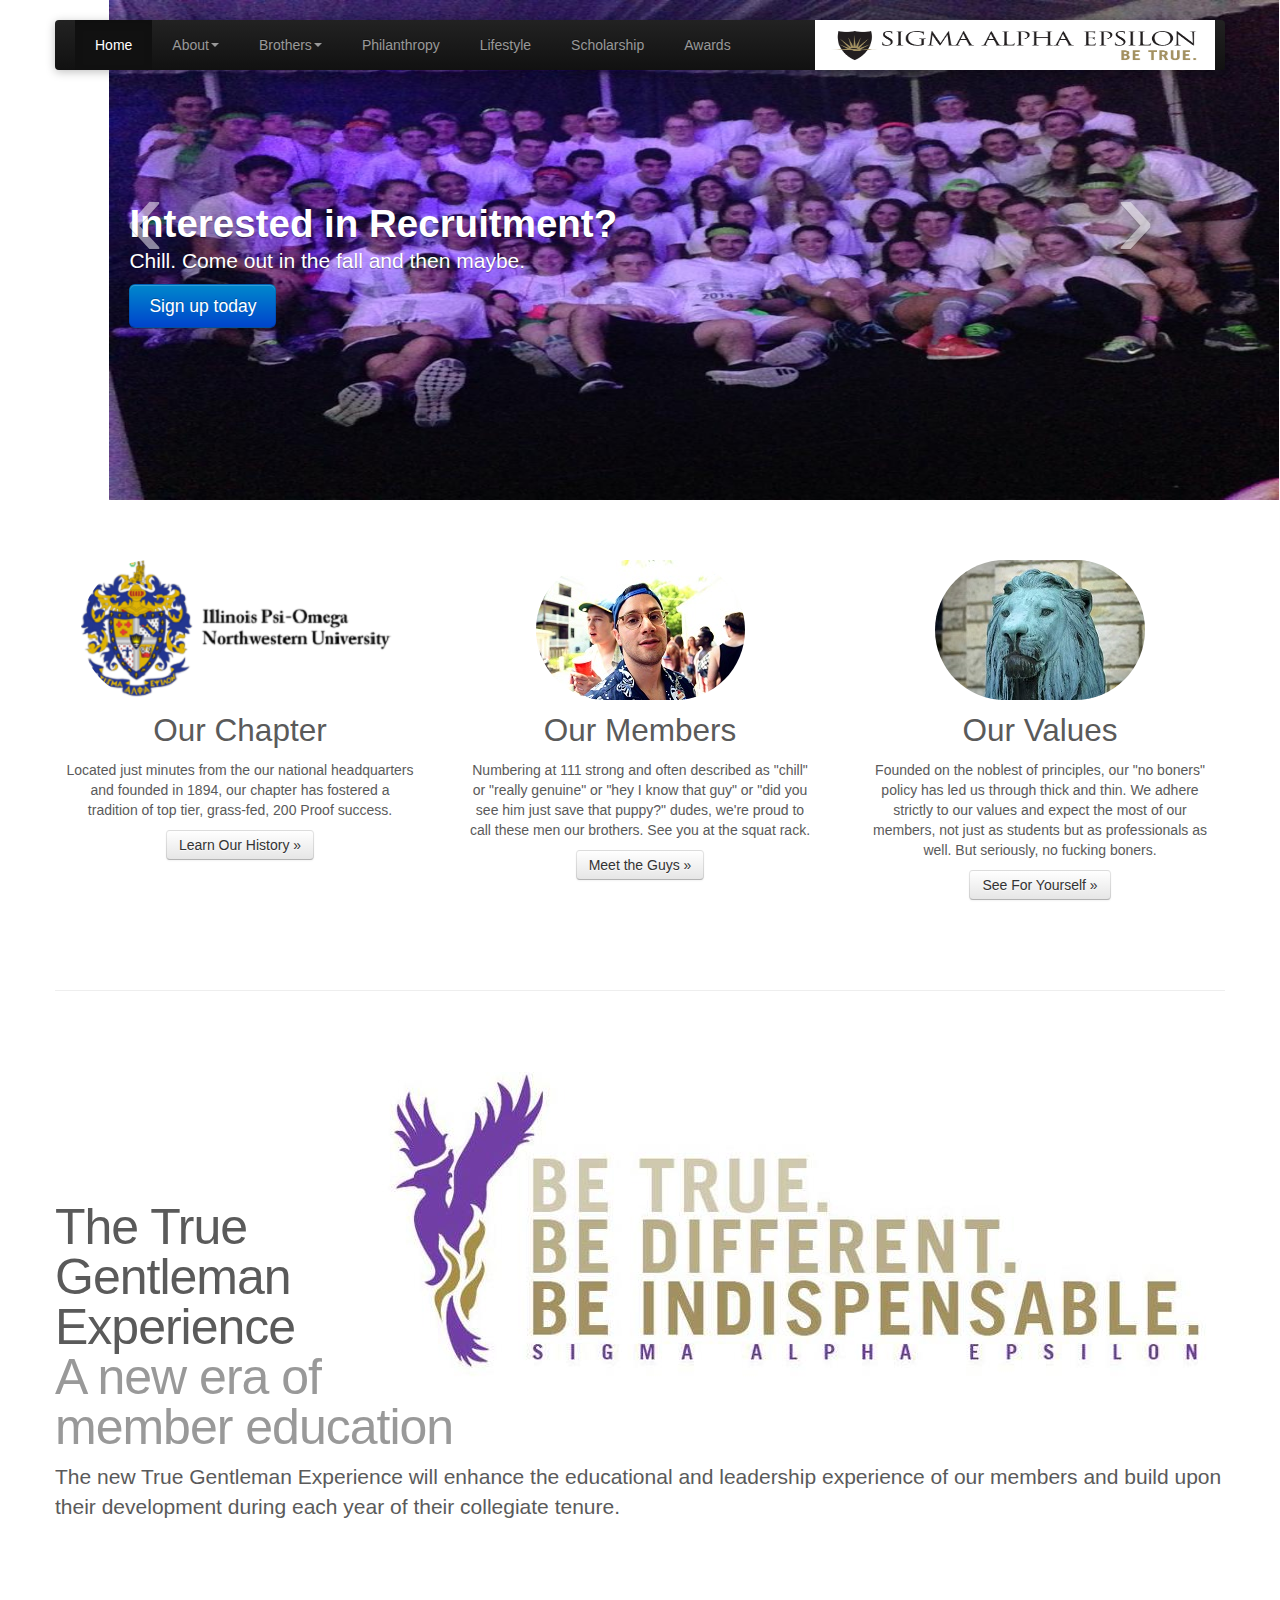
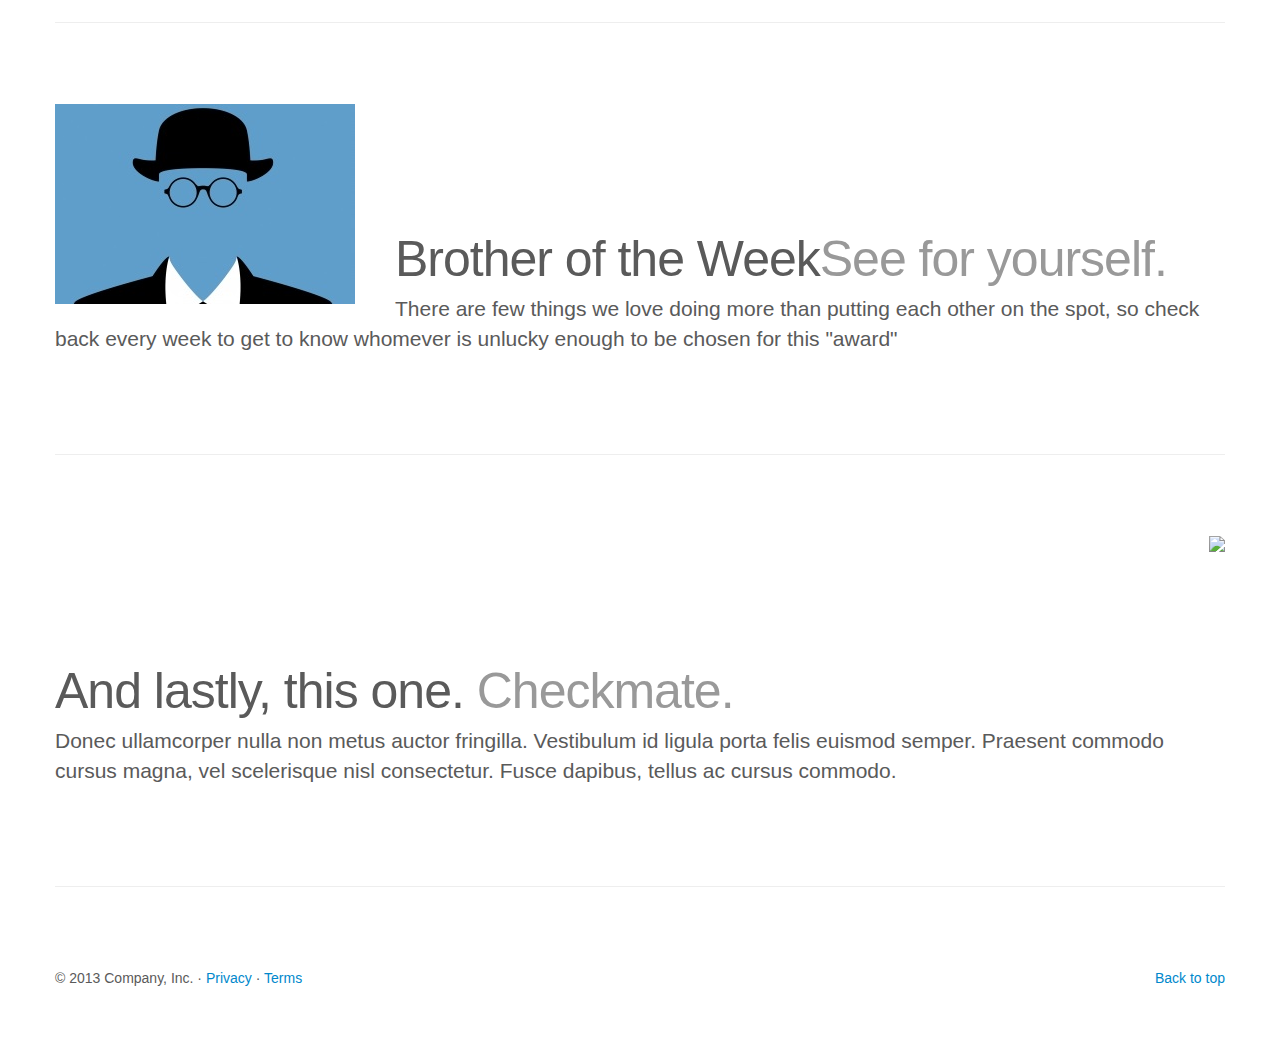
==== index.html @ 6758ef56 "First Commit. Home page almost finished." ====
<!DOCTYPE html>
<html lang="en">
<head>
  <meta charset="utf-8">
  <title>SAE &middot; ILPO</title>
  <meta name="viewport" content="width=device-width, initial-scale=1.0">
  <meta name="description" content="">
  <meta name="author" content="">

  <!-- Le styles -->
  <link href="bootstrap/css/bootstrap.css" rel="stylesheet">
  <link href="bootstrap/css/bootstrap-responsive.css" rel="stylesheet">
  <style>
  #gold {
    color: #ffd700;
  }
    /* GLOBAL STYLES
    -------------------------------------------------- */
    /* Padding below the footer and lighter body text */

    body {
      padding-bottom: 40px;
      color: #5a5a5a;
    }



    /* CUSTOMIZE THE NAVBAR
    -------------------------------------------------- */

    /* Special class on .container surrounding .navbar, used for positioning it into place. */
    .navbar-wrapper {
      position: absolute;
      top: 0;
      left: 0;
      right: 0;
      z-index: 10;
      margin-top: 20px;
      margin-bottom: -90px; /* Negative margin to pull up carousel. 90px is roughly margins and height of navbar. */
    }
    .navbar-wrapper .navbar {

    }

    /* Remove border and change up box shadow for more contrast */
    .navbar .navbar-inner {
      border: 0;
      -webkit-box-shadow: 0 2px 10px rgba(0,0,0,.25);
      -moz-box-shadow: 0 2px 10px rgba(0,0,0,.25);
      box-shadow: 0 2px 10px rgba(0,0,0,.25);
    }

    /* Downsize the brand/project name a bit */
    .navbar .brand {
      padding: 14px 20px 16px; /* Increase vertical padding to match navbar links */
      font-size: 16px;
      font-weight: bold;
      text-shadow: 0 -1px 0 rgba(0,0,0,.5);
    }

    /* Navbar links: increase padding for taller navbar */
    .navbar .nav > li > a {
      padding: 15px 20px;
    }

    /* Offset the responsive button for proper vertical alignment */
    .navbar .btn-navbar {
      margin-top: 10px;
    }

    #littleFlag {
      width: 400px;
      height: 50px;
      margin-bottom: 0px;
      padding-top: 0px;
      margin-right: -10px;
      float: right;
    }



    /* CUSTOMIZE THE CAROUSEL
    -------------------------------------------------- */

    /* Carousel base class */
    .carousel {
      margin-bottom: 60px;
    }

    .carousel .container {
      position: relative;
      z-index: 9;
    }

    .carousel-control {
      height: 80px;
      margin-top: 0;
      font-size: 120px;
      text-shadow: 0 1px 1px rgba(0,0,0,.4);
      background-color: transparent;
      border: 0;
      z-index: 10;
    }

    .carousel .item {
      height: 500px;
    }
    .carousel img {
      position: absolute;
      top: 0;
      left: 0;
      min-width: 100%;
      height: 500px;
    }

    .carousel-caption {
      background-color: transparent;
      position: static;
      max-width: 550px;
      padding: 0 20px;
      margin-top: 200px;
    }
    .carousel-caption h1,
    .carousel-caption .lead {
      margin: 0;
      line-height: 1.25;
      color: #fff;
      text-shadow: 0 1px 1px rgba(0,0,0,.4);
    }
    .carousel-caption .btn {
      margin-top: 10px;
    }



    /* MARKETING CONTENT
    -------------------------------------------------- */

    /* Center align the text within the three columns below the carousel */
    .marketing .span4 {
      text-align: center;
    }
    .marketing h2 {
      font-weight: normal;
    }
    .marketing .span4 p {
      margin-left: 10px;
      margin-right: 10px;
    }


    /* Featurettes
    ------------------------- */

    .featurette-divider {
      margin: 80px 0; /* Space out the Bootstrap <hr> more */
    }
    .featurette {
      padding-top: 120px; /* Vertically center images part 1: add padding above and below text. */
      overflow: hidden; /* Vertically center images part 2: clear their floats. */
    }
    .featurette-image {
      margin-top: -120px; /* Vertically center images part 3: negative margin up the image the same amount of the padding to center it. */
    }

    /* Give some space on the sides of the floated elements so text doesn't run right into it. */
    .featurette-image.pull-left {
      margin-right: 40px;
    }
    .featurette-image.pull-right {
      margin-left: 40px;
    }

    /* Thin out the marketing headings */
    .featurette-heading {
      font-size: 50px;
      font-weight: 300;
      line-height: 1;
      letter-spacing: -1px;
    }



    /* RESPONSIVE CSS
    -------------------------------------------------- */

    @media (max-width: 979px) {

      .container.navbar-wrapper {
        margin-bottom: 0;
        width: 10px;
      }
      .navbar-inner {
        border-radius: 0;
        margin: -20px 0;
      }

      .carousel .item {
        height: 500px;
      }
      .carousel img {
        width: auto;
        height: 500px;
      }

      .featurette {
        height: auto;
        padding: 0;
      }
      .featurette-image.pull-left,
      .featurette-image.pull-right {
        display: block;
        float: none;
        max-width: 40%;
        margin: 0 auto 20px;
      }
    }


    @media (max-width: 767px) {

      .navbar-inner {
        margin: -20px;
      }

      .carousel {
        margin-left: -20px;
        margin-right: -20px;
      }
      .carousel .container {

      }
      .carousel .item {
        height: 300px;
      }
      .carousel img {
        height: 300px;
      }
      .carousel-caption {
        width: 65%;
        padding: 0 70px;
        margin-top: 100px;
      }
      .carousel-caption h1 {
        font-size: 30px;
      }
      .carousel-caption .lead,
      .carousel-caption .btn {
        font-size: 18px;
      }

      .marketing .span4 + .span4 {
        margin-top: 40px;
      }

      .featurette-heading {
        font-size: 30px;
      }
      .featurette .lead {
        font-size: 18px;
        line-height: 1.5;
      }

    }
    </style>

    <!-- HTML5 shim, for IE6-8 support of HTML5 elements -->
    <!--[if lt IE 9]>
      <script src="../assets/js/html5shiv.js"></script>
      <![endif]-->

      <!-- Fav and touch icons -->
      <link rel="apple-touch-icon-precomposed" sizes="144x144" href="../assets/ico/apple-touch-icon-144-precomposed.png">
      <link rel="apple-touch-icon-precomposed" sizes="114x114" href="../assets/ico/apple-touch-icon-114-precomposed.png">
      <link rel="apple-touch-icon-precomposed" sizes="72x72" href="../assets/ico/apple-touch-icon-72-precomposed.png">
      <link rel="apple-touch-icon-precomposed" href="../assets/ico/apple-touch-icon-57-precomposed.png">
      <link rel="shortcut icon" href="../assets/ico/favicon.png">
    </head>

    <body>


      <div class="row-fluid">
        <div class="span10 offset1">
    <!-- NAVBAR
    ================================================== -->
    <div class="navbar-wrapper">
      <!-- Wrap the .navbar in .container to center it within the absolutely positioned parent. -->
      <div class="container">

        <div class="navbar navbar-inverse">
          <div class="navbar-inner">
            <!-- Responsive Navbar Part 1: Button for triggering responsive navbar (not covered in tutorial). Include responsive CSS to utilize. -->
            <button type="button" class="btn btn-navbar" data-toggle="collapse" data-target=".nav-collapse">
              <span class="icon-bar"></span>
              <span class="icon-bar"></span>
              <span class="icon-bar"></span>
            </button>
            <!-- Responsive Navbar Part 2: Place all navbar contents you want collapsed withing .navbar-collapse.collapse. -->
            <div class="nav-collapse collapse">
              <ul class="nav">
                <li class="active"><a href="#">Home</a></li>
                <li class="dropdown">
                  <a href="#" class="dropdown-toggle" data-toggle="dropdown">About<b class="caret"></b></a>
                  <ul class="dropdown-menu">
                    <li><a href="#">History</a></li>
                    <li><a href="#">Current</a></li>
                  </ul>
                </li>
                <li class="dropdown">
                  <a href="#" class="dropdown-toggle" data-toggle="dropdown">Brothers<b class="caret"></b></a>
                  <ul class="dropdown-menu">
                    <li><a href="meetTheGuys.html">Meet the Guys</a></li>
                    <li><a href="#">Brother of the Week</a></li>
                  </ul>
                </li>
                <li><a href="#contact">Philanthropy</a></li>
                <li><a href="#contact">Lifestyle</a></li>
                <li><a href="#contact">Scholarship</a></li>
                <li><a href="#contact">Awards</a></li>
              </ul>
              <img id="littleFlag" src="images/logo.png">
            </div><!--/.nav-collapse -->
          </div><!-- /.navbar-inner -->
        </div><!-- /.navbar -->

      </div> <!-- /.container -->
    </div><!-- /.navbar-wrapper -->



    <!-- Carousel
    ================================================== -->
    <div id="myCarousel" class="carousel slide">
      <div class="carousel-inner">
        <div class="item active">
          <img src="images/dance.jpg" alt="">
          <div class="container">
            <div class="carousel-caption">
              <h1>Interested in Recruitment?</h1>
              <p class="lead">Chill. Come out in the fall and then maybe.</p>
              <a class="btn btn-large btn-primary" href="#">Sign up today</a>
            </div>
          </div>
        </div>
        <div class="item">
          <img src="images/trampoline.jpg" alt="">
          <div class="container">
            <div class="carousel-caption">
              <h1>Interested in Recruitment?</h1>
              <p class="lead">Chill. Come back in the fall then maybe.</p>
              <a class="btn btn-large btn-primary" href="#">Learn more</a>
            </div>
          </div>
        </div>
        <div class="item">
          <img src="images/hockey.jpg" alt="">
          <div class="container">
            <div class="carousel-caption">
              <h1>One more for good measure.</h1>
              <p class="lead">Cras justo odio, dapibus ac facilisis in, egestas eget quam. Donec id elit non mi porta gravida at eget metus. Nullam id dolor id nibh ultricies vehicula ut id elit.</p>
              <a class="btn btn-large btn-primary" href="#">Browse gallery</a>
            </div>
          </div>
        </div>
      </div>
      <a class="left carousel-control" href="#myCarousel" data-slide="prev">&lsaquo;</a>
      <a class="right carousel-control" href="#myCarousel" data-slide="next">&rsaquo;</a>
    </div><!-- /.carousel -->
  </div>
</div>
</div>



    <!-- Marketing messaging and featurettes
    ================================================== -->
    <!-- Wrap the rest of the page in another container to center all the content. -->

    <div class="container marketing">

      <!-- Three columns of text below the carousel -->
      <div class="row">
        <div class="span4">
          <img class="img-circle" src="images/crest.png">
          <h2>Our Chapter</h2>
          <p>Located just minutes from the our national headquarters and founded in 1894, our chapter has fostered a tradition of top tier, grass-fed, 200 Proof success. </p>
          <p><a class="btn" href="#">Learn Our History &raquo;</a></p>
        </div><!-- /.span4 -->
        <div class="span4">
          <img class="img-circle" src="images/dre.jpg">
          <h2>Our Members</h2>
          <p>Numbering at 111 strong and often described as "chill" or "really genuine" or "hey I know that guy" or "did you see him just save that puppy?" dudes, we're proud to call these men our brothers. See you at the squat rack.</p>
          <p><a class="btn" href="#">Meet the Guys &raquo;</a></p>
        </div><!-- /.span4 -->
        <div class="span4">
          <img class="img-circle" src="images/lion.jpg">
          <h2>Our Values</h2>
          <p>Founded on the noblest of principles, our "no boners" policy has led us through thick and thin. We adhere strictly to our values and expect the most of our members, not just as students but as professionals as well. But seriously, no fucking boners.</p>
          <p><a class="btn" href="#">See For Yourself &raquo;</a></p>
        </div><!-- /.span4 -->
      </div><!-- /.row -->


      <!-- START THE FEATURETTES -->

      <hr class="featurette-divider">

      <div class="featurette">
        <img class="featurette-image pull-right" src="images/TGE.jpg">
        <h2 class="featurette-heading">The True Gentleman Experience <span class="muted">A new era of member education</span></h2>
        <p class="lead">The new True Gentleman Experience will enhance the educational and leadership experience of our members and build upon their development during each year of their collegiate tenure.</p>
      </div>

      <hr class="featurette-divider">

      <div class="featurette">
        <img class="featurette-image pull-left" src="images/mystery.jpg">
        <h2 class="featurette-heading">Brother of the Week<span class="muted">See for yourself.</span></h2>
        <p class="lead">There are few things we love doing more than putting each other on the spot, so check back every week to get to know whomever is unlucky enough to be chosen for this "award"</p>
      </div>

      <hr class="featurette-divider">

      <div class="featurette">
        <img class="featurette-image pull-right" src="../assets/img/examples/browser-icon-safari.png">
        <h2 class="featurette-heading">And lastly, this one. <span class="muted">Checkmate.</span></h2>
        <p class="lead">Donec ullamcorper nulla non metus auctor fringilla. Vestibulum id ligula porta felis euismod semper. Praesent commodo cursus magna, vel scelerisque nisl consectetur. Fusce dapibus, tellus ac cursus commodo.</p>
      </div>

      <hr class="featurette-divider">

      <!-- /END THE FEATURETTES -->


      <!-- FOOTER -->
      <footer>
        <p class="pull-right"><a href="#">Back to top</a></p>
        <p>&copy; 2013 Company, Inc. &middot; <a href="#">Privacy</a> &middot; <a href="#">Terms</a></p>
      </footer>

    </div><!-- /.container -->



    <!-- Le javascript
    ================================================== -->
    <!-- Placed at the end of the document so the pages load faster -->
    <script src="bootstrap/js/jquery-1.11.1.min.js"></script>
    <script src="bootstrap/js/bootstrap.js"></script>
    <script>
    !function ($) {
      $(function(){
          // carousel demo
          $('#myCarousel').carousel()
        })
    }(window.jQuery)
    </script>
    <script src="bootstrap/js/holder.js"></script>
  </body>
  </html>
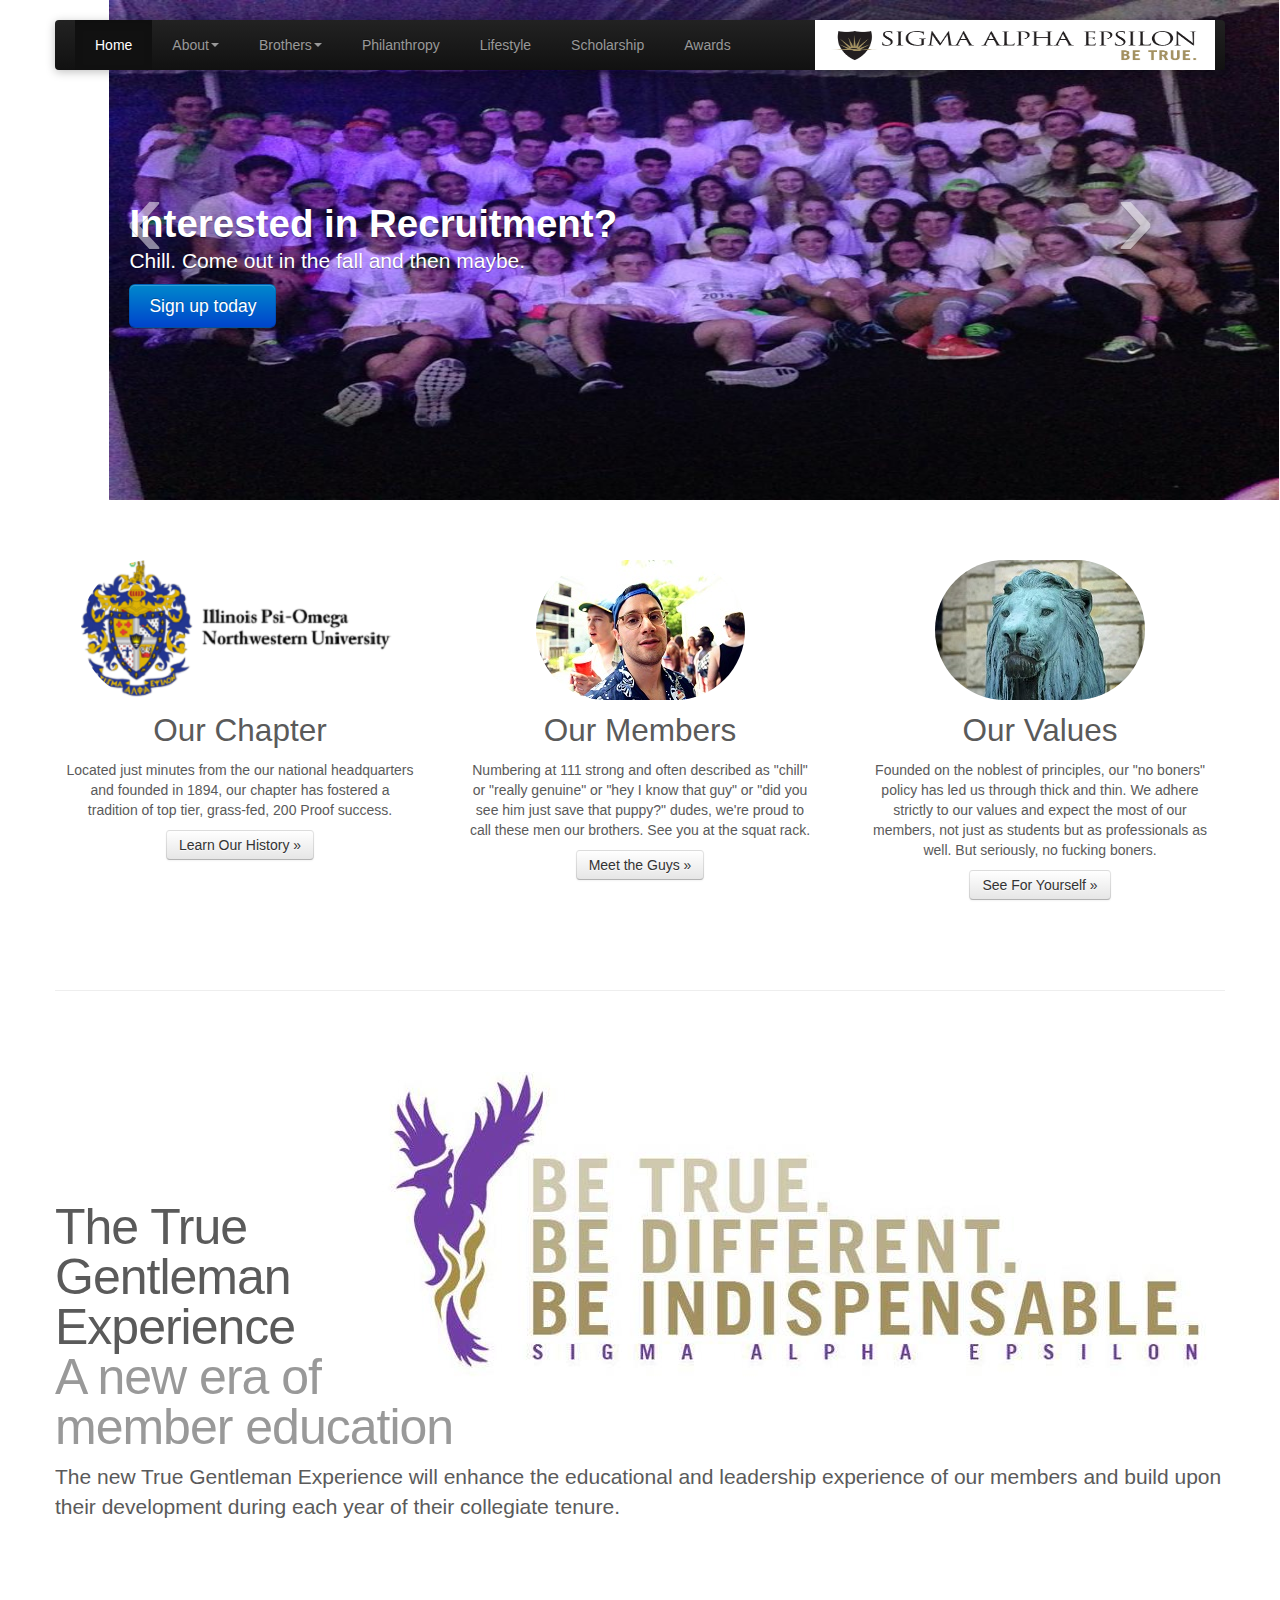
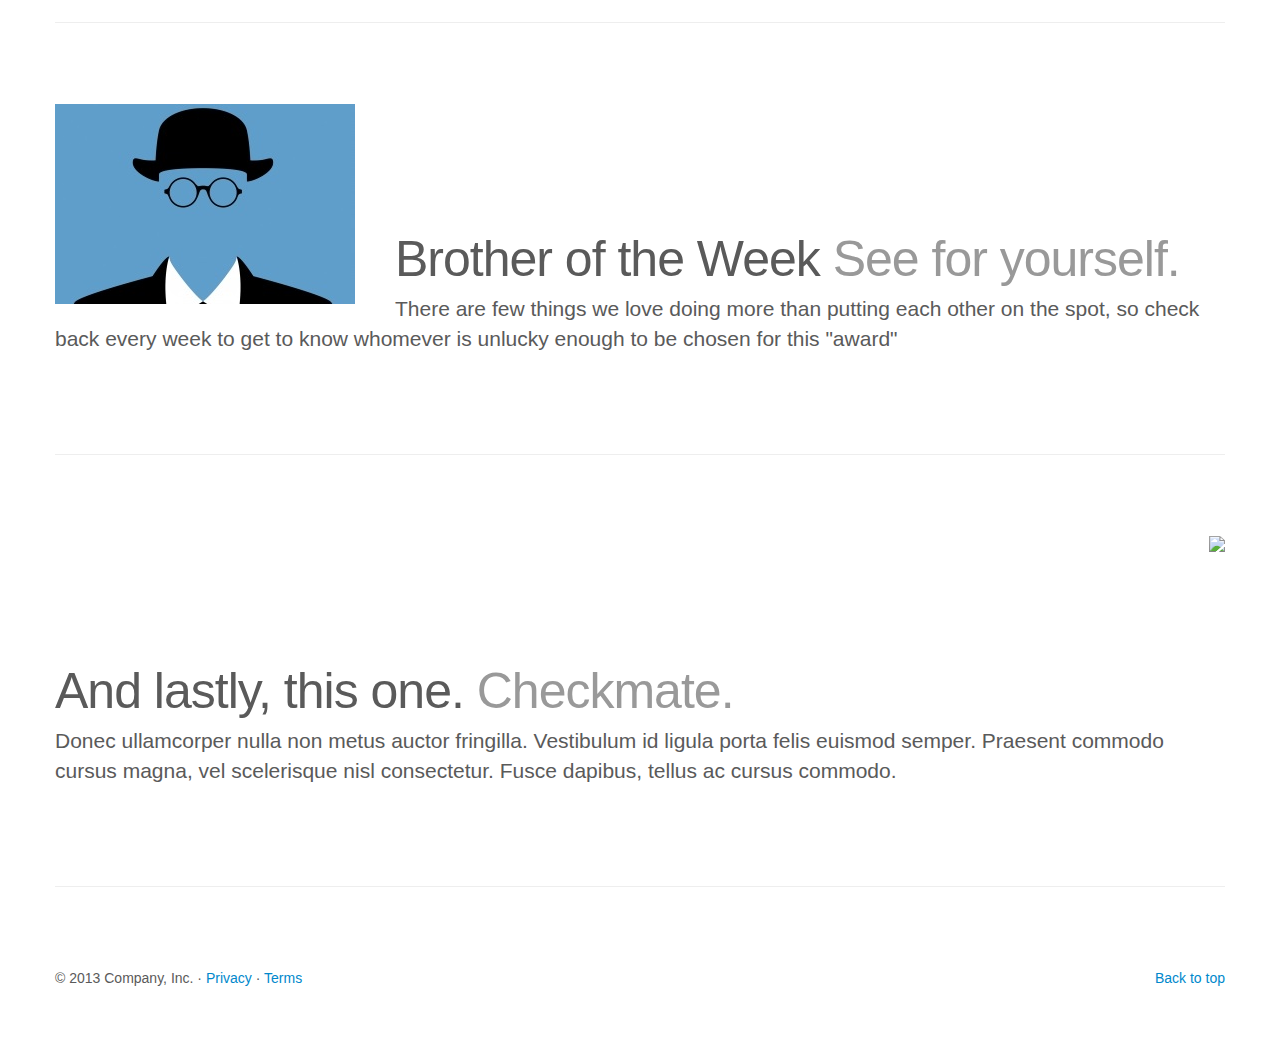
==== commit 87919740: "Finished all brothers page" ====
--- a/index.html
+++ b/index.html
@@ -391,7 +391,7 @@
           <img class="img-circle" src="images/dre.jpg">
           <h2>Our Members</h2>
           <p>Numbering at 111 strong and often described as "chill" or "really genuine" or "hey I know that guy" or "did you see him just save that puppy?" dudes, we're proud to call these men our brothers. See you at the squat rack.</p>
-          <p><a class="btn" href="#">Meet the Guys &raquo;</a></p>
+          <p><a class="btn" href="meetTheGuys.html">Meet the Guys &raquo;</a></p>
         </div><!-- /.span4 -->
         <div class="span4">
           <img class="img-circle" src="images/lion.jpg">
@@ -416,7 +416,7 @@
 
       <div class="featurette">
         <img class="featurette-image pull-left" src="images/mystery.jpg">
-        <h2 class="featurette-heading">Brother of the Week<span class="muted">See for yourself.</span></h2>
+        <h2 class="featurette-heading">Brother of the Week<span class="muted"> See for yourself.</span></h2>
         <p class="lead">There are few things we love doing more than putting each other on the spot, so check back every week to get to know whomever is unlucky enough to be chosen for this "award"</p>
       </div>
 
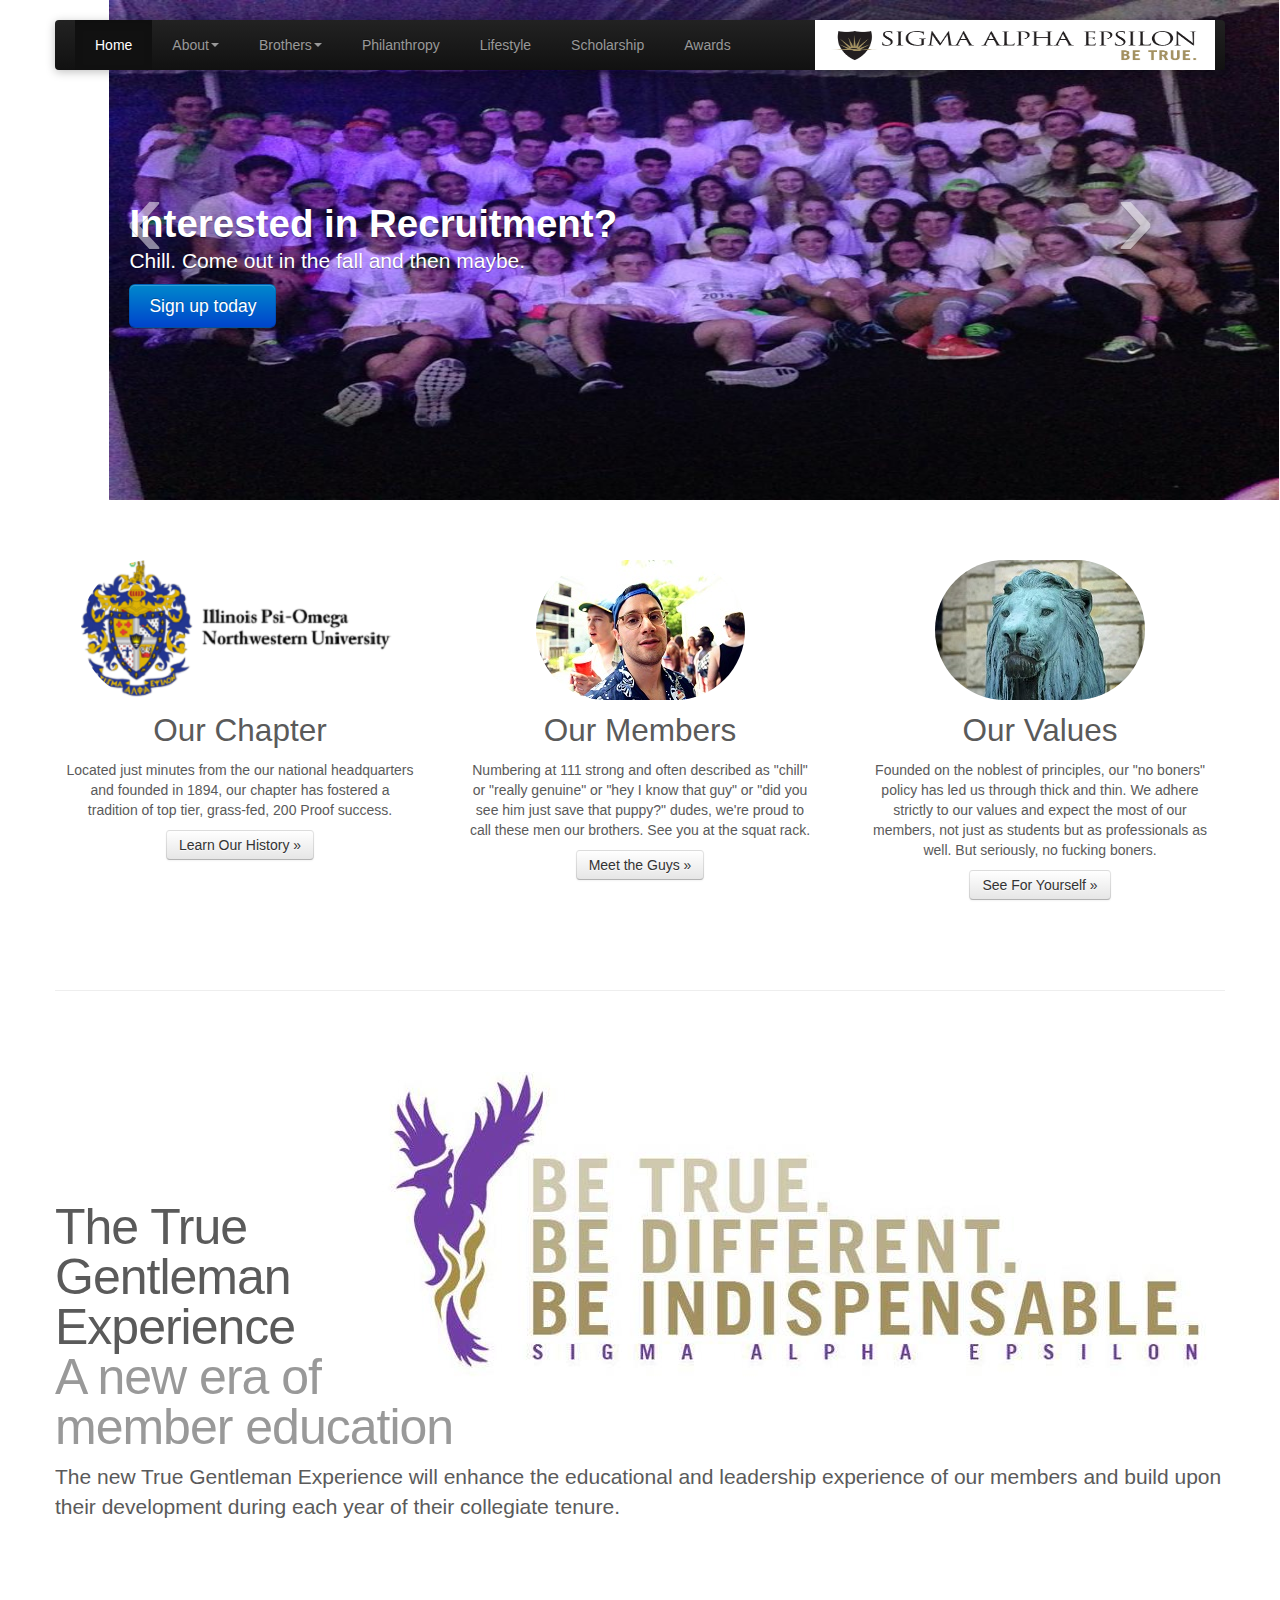
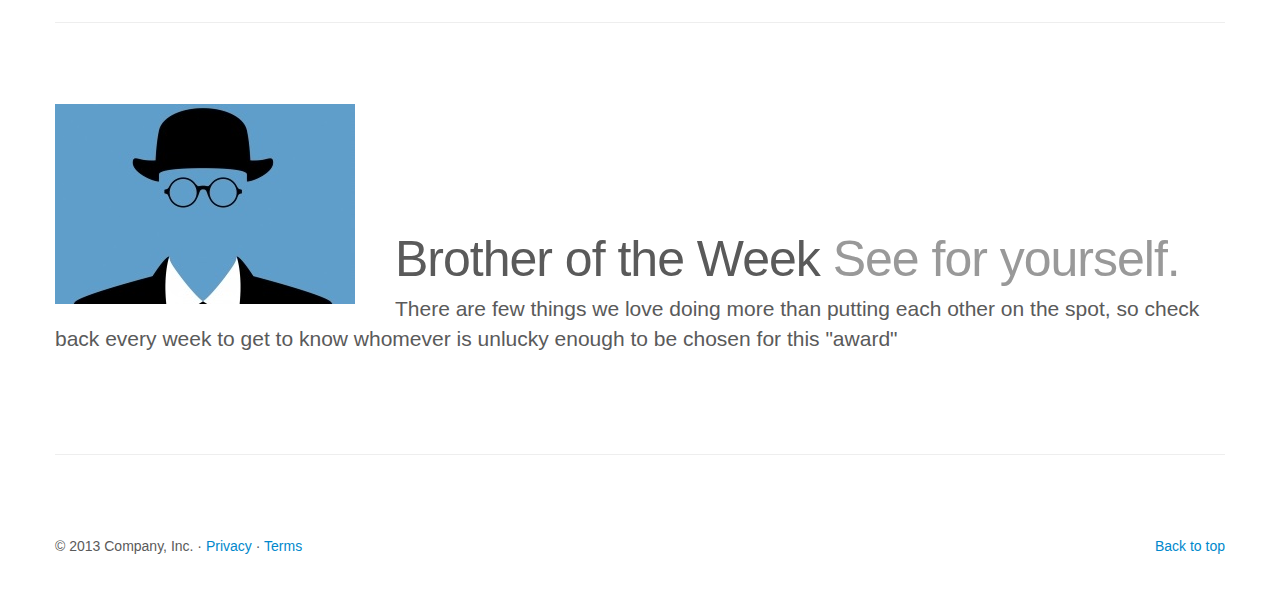
==== commit 0466b385: "adding info on park School and philanthropy total" ====
--- a/index.html
+++ b/index.html
@@ -303,8 +303,8 @@
                 <li class="dropdown">
                   <a href="#" class="dropdown-toggle" data-toggle="dropdown">About<b class="caret"></b></a>
                   <ul class="dropdown-menu">
-                    <li><a href="#">History</a></li>
-                    <li><a href="#">Current</a></li>
+                    <li><a href="history.html">History</a></li>
+                    <li><a href="history.html#valuesRow">Values</a></li>
                   </ul>
                 </li>
                 <li class="dropdown">
@@ -314,7 +314,7 @@
                     <li><a href="#">Brother of the Week</a></li>
                   </ul>
                 </li>
-                <li><a href="#contact">Philanthropy</a></li>
+                <li><a href="philanthropy.html">Philanthropy</a></li>
                 <li><a href="#contact">Lifestyle</a></li>
                 <li><a href="#contact">Scholarship</a></li>
                 <li><a href="#contact">Awards</a></li>
@@ -422,14 +422,6 @@
 
       <hr class="featurette-divider">
 
-      <div class="featurette">
-        <img class="featurette-image pull-right" src="../assets/img/examples/browser-icon-safari.png">
-        <h2 class="featurette-heading">And lastly, this one. <span class="muted">Checkmate.</span></h2>
-        <p class="lead">Donec ullamcorper nulla non metus auctor fringilla. Vestibulum id ligula porta felis euismod semper. Praesent commodo cursus magna, vel scelerisque nisl consectetur. Fusce dapibus, tellus ac cursus commodo.</p>
-      </div>
-
-      <hr class="featurette-divider">
-
       <!-- /END THE FEATURETTES -->
 
 
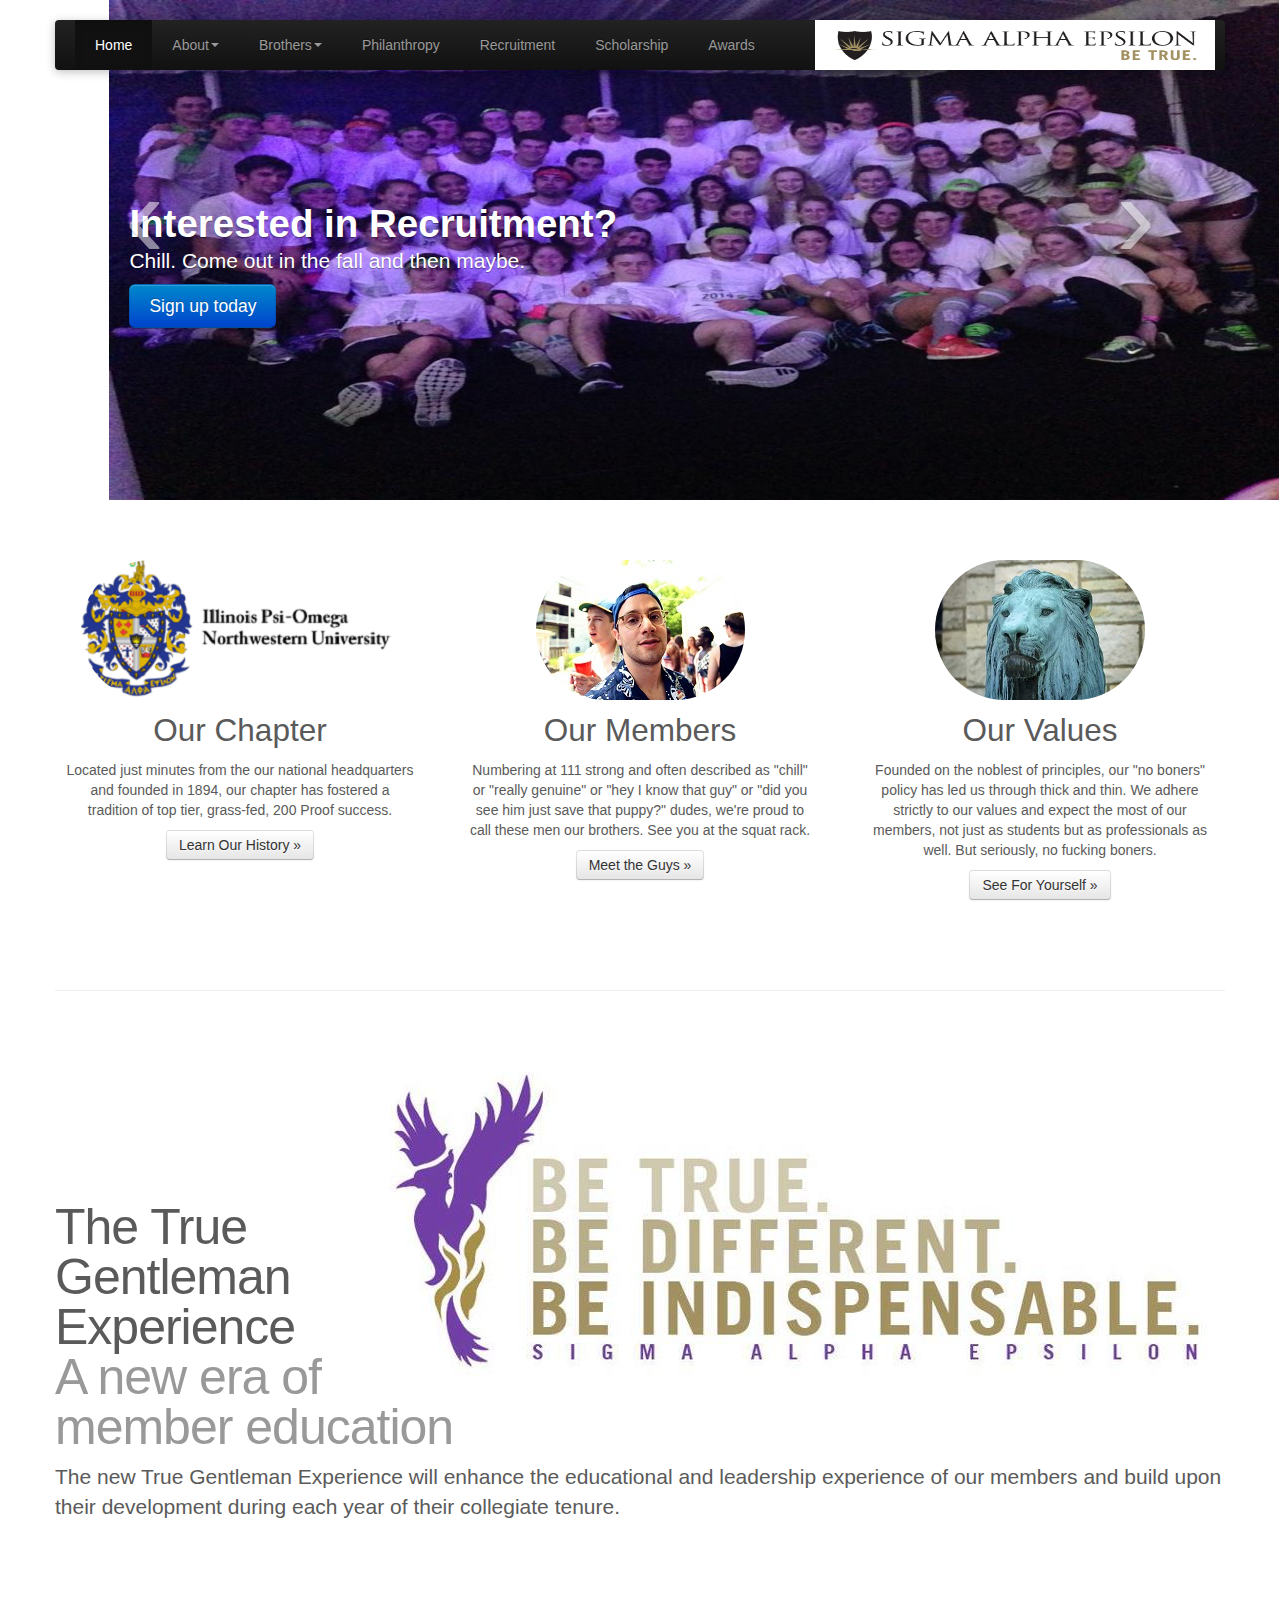
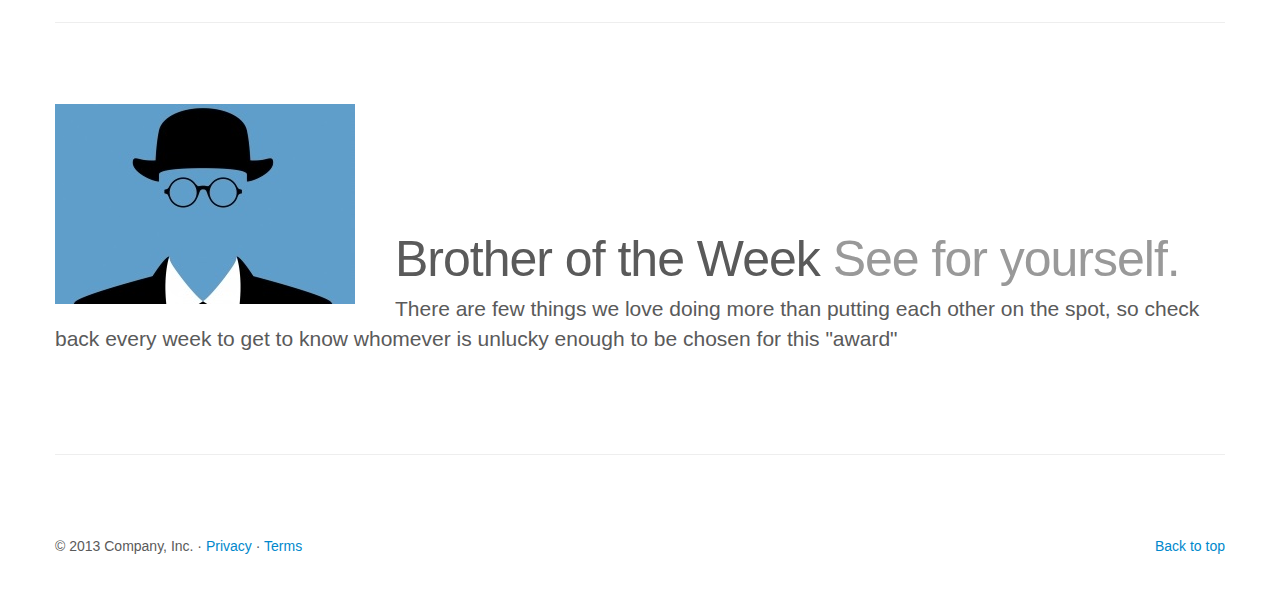
==== commit 47bf185c: "Starting recruitment page" ====
--- a/index.html
+++ b/index.html
@@ -315,7 +315,7 @@
                   </ul>
                 </li>
                 <li><a href="philanthropy.html">Philanthropy</a></li>
-                <li><a href="#contact">Lifestyle</a></li>
+                <li><a href="recruitment.html">Recruitment</a></li>
                 <li><a href="#contact">Scholarship</a></li>
                 <li><a href="#contact">Awards</a></li>
               </ul>
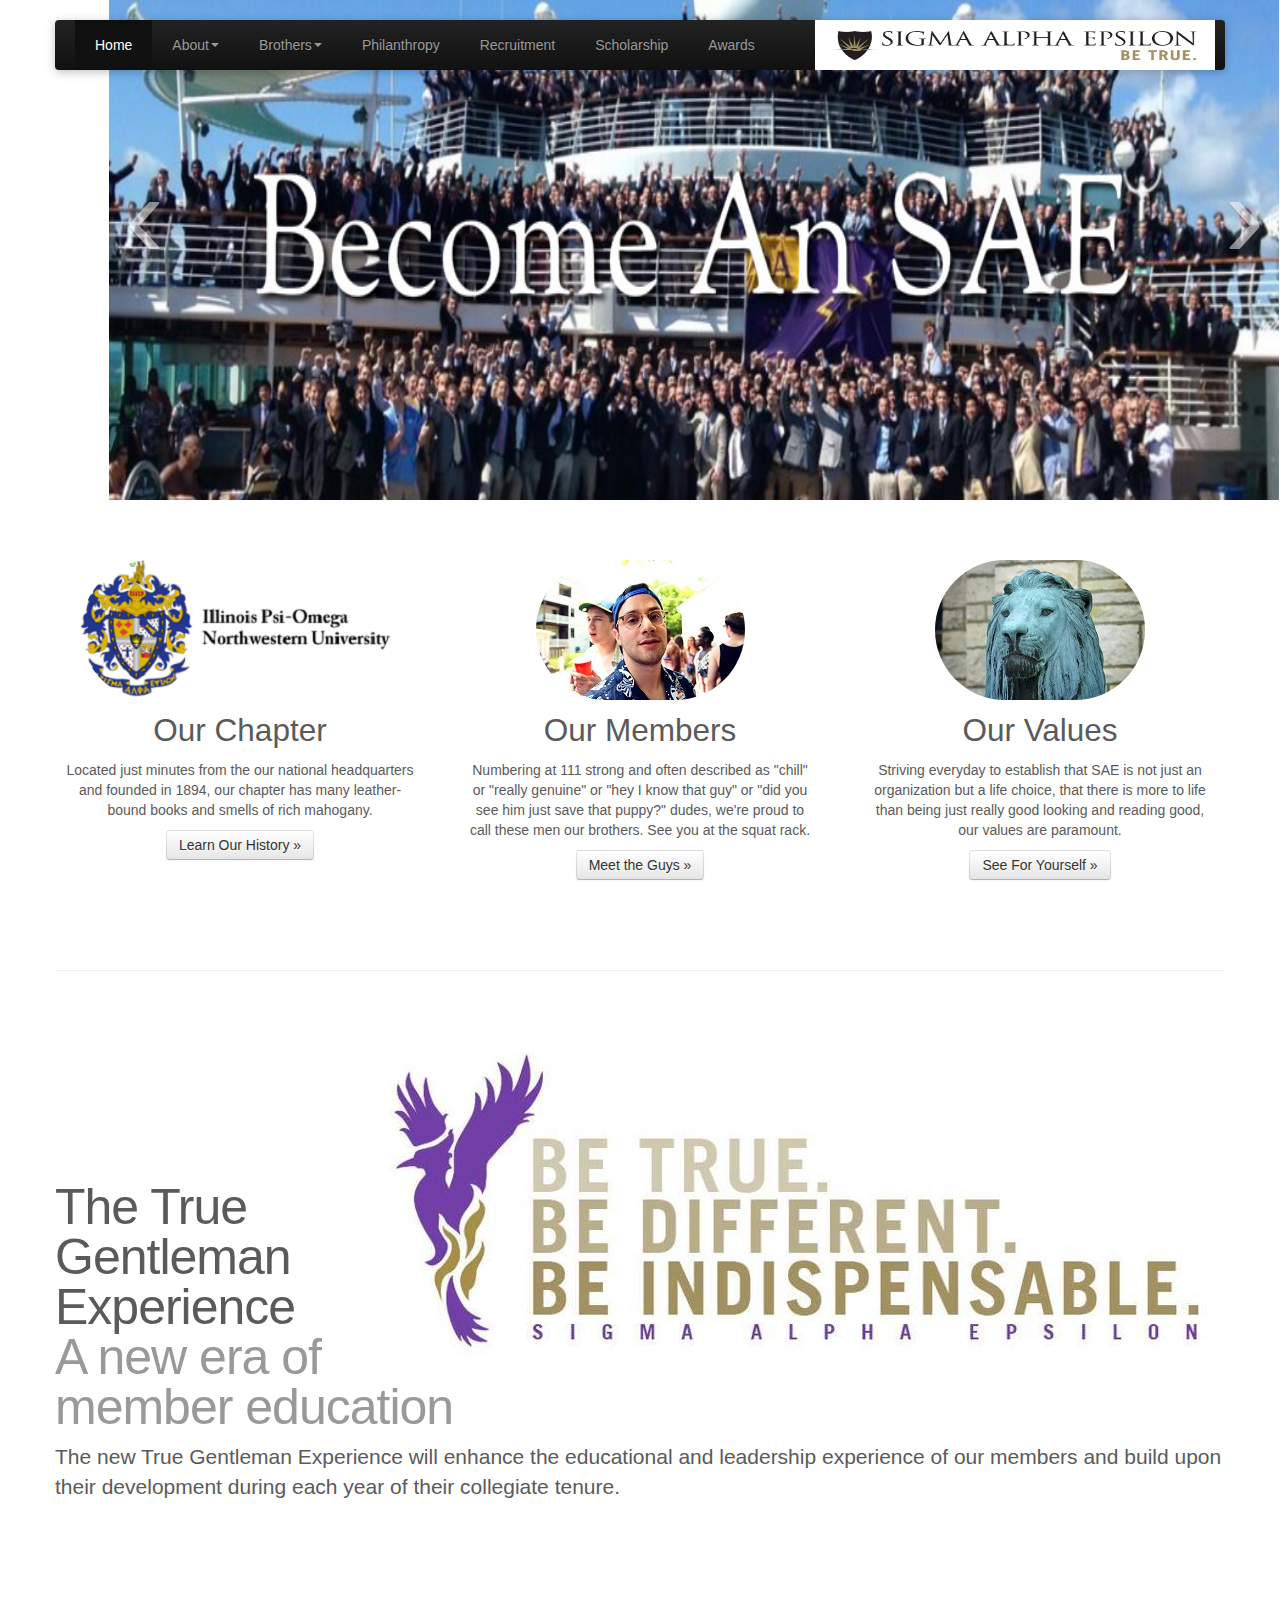
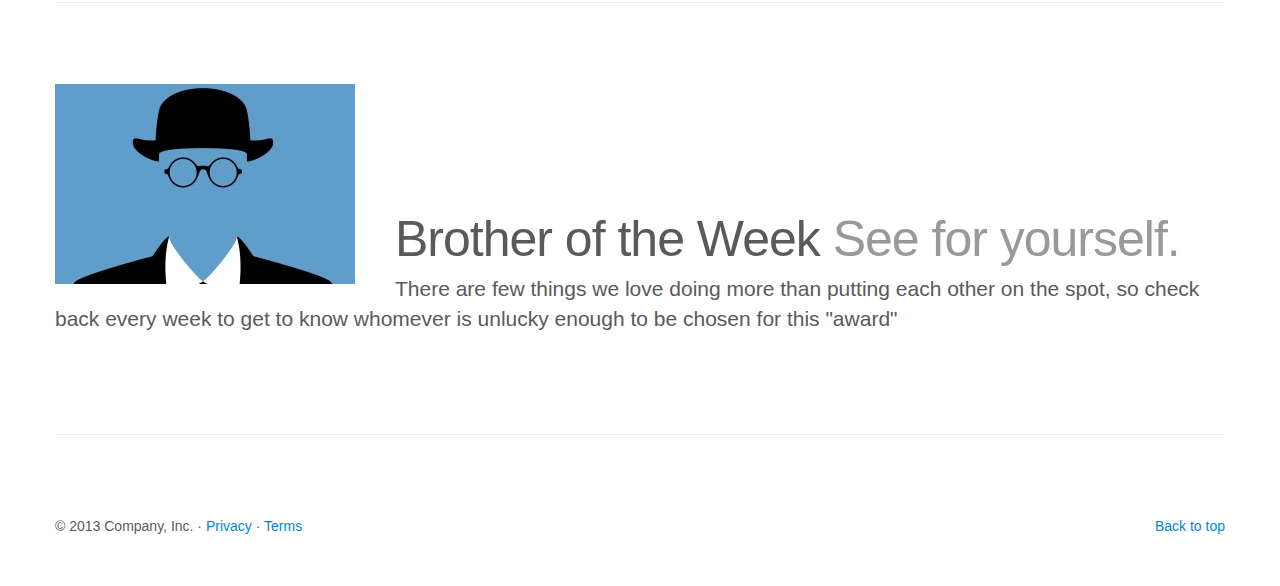
==== commit 990b9d2b: "First round of edits after sending to exec" ====
--- a/index.html
+++ b/index.html
@@ -328,19 +328,14 @@
     </div><!-- /.navbar-wrapper -->
 
 
-
+    <div class="container marketing">
     <!-- Carousel
     ================================================== -->
     <div id="myCarousel" class="carousel slide">
       <div class="carousel-inner">
         <div class="item active">
-          <img src="images/dance.jpg" alt="">
+          <img src="images/becomeAnSae.jpg" alt="">
           <div class="container">
-            <div class="carousel-caption">
-              <h1>Interested in Recruitment?</h1>
-              <p class="lead">Chill. Come out in the fall and then maybe.</p>
-              <a class="btn btn-large btn-primary" href="#">Sign up today</a>
-            </div>
           </div>
         </div>
         <div class="item">
@@ -376,15 +371,13 @@
     <!-- Marketing messaging and featurettes
     ================================================== -->
     <!-- Wrap the rest of the page in another container to center all the content. -->
-
     <div class="container marketing">
-
       <!-- Three columns of text below the carousel -->
       <div class="row">
         <div class="span4">
           <img class="img-circle" src="images/crest.png">
           <h2>Our Chapter</h2>
-          <p>Located just minutes from the our national headquarters and founded in 1894, our chapter has fostered a tradition of top tier, grass-fed, 200 Proof success. </p>
+          <p>Located just minutes from the our national headquarters and founded in 1894, our chapter has many leather-bound books and smells of rich mahogany.</p>
           <p><a class="btn" href="#">Learn Our History &raquo;</a></p>
         </div><!-- /.span4 -->
         <div class="span4">
@@ -396,7 +389,7 @@
         <div class="span4">
           <img class="img-circle" src="images/lion.jpg">
           <h2>Our Values</h2>
-          <p>Founded on the noblest of principles, our "no boners" policy has led us through thick and thin. We adhere strictly to our values and expect the most of our members, not just as students but as professionals as well. But seriously, no fucking boners.</p>
+          <p>Striving everyday to establish that SAE is not just an organization but a life choice, that there is more to life than being just really good looking and reading good, our values are paramount.</p>
           <p><a class="btn" href="#">See For Yourself &raquo;</a></p>
         </div><!-- /.span4 -->
       </div><!-- /.row -->
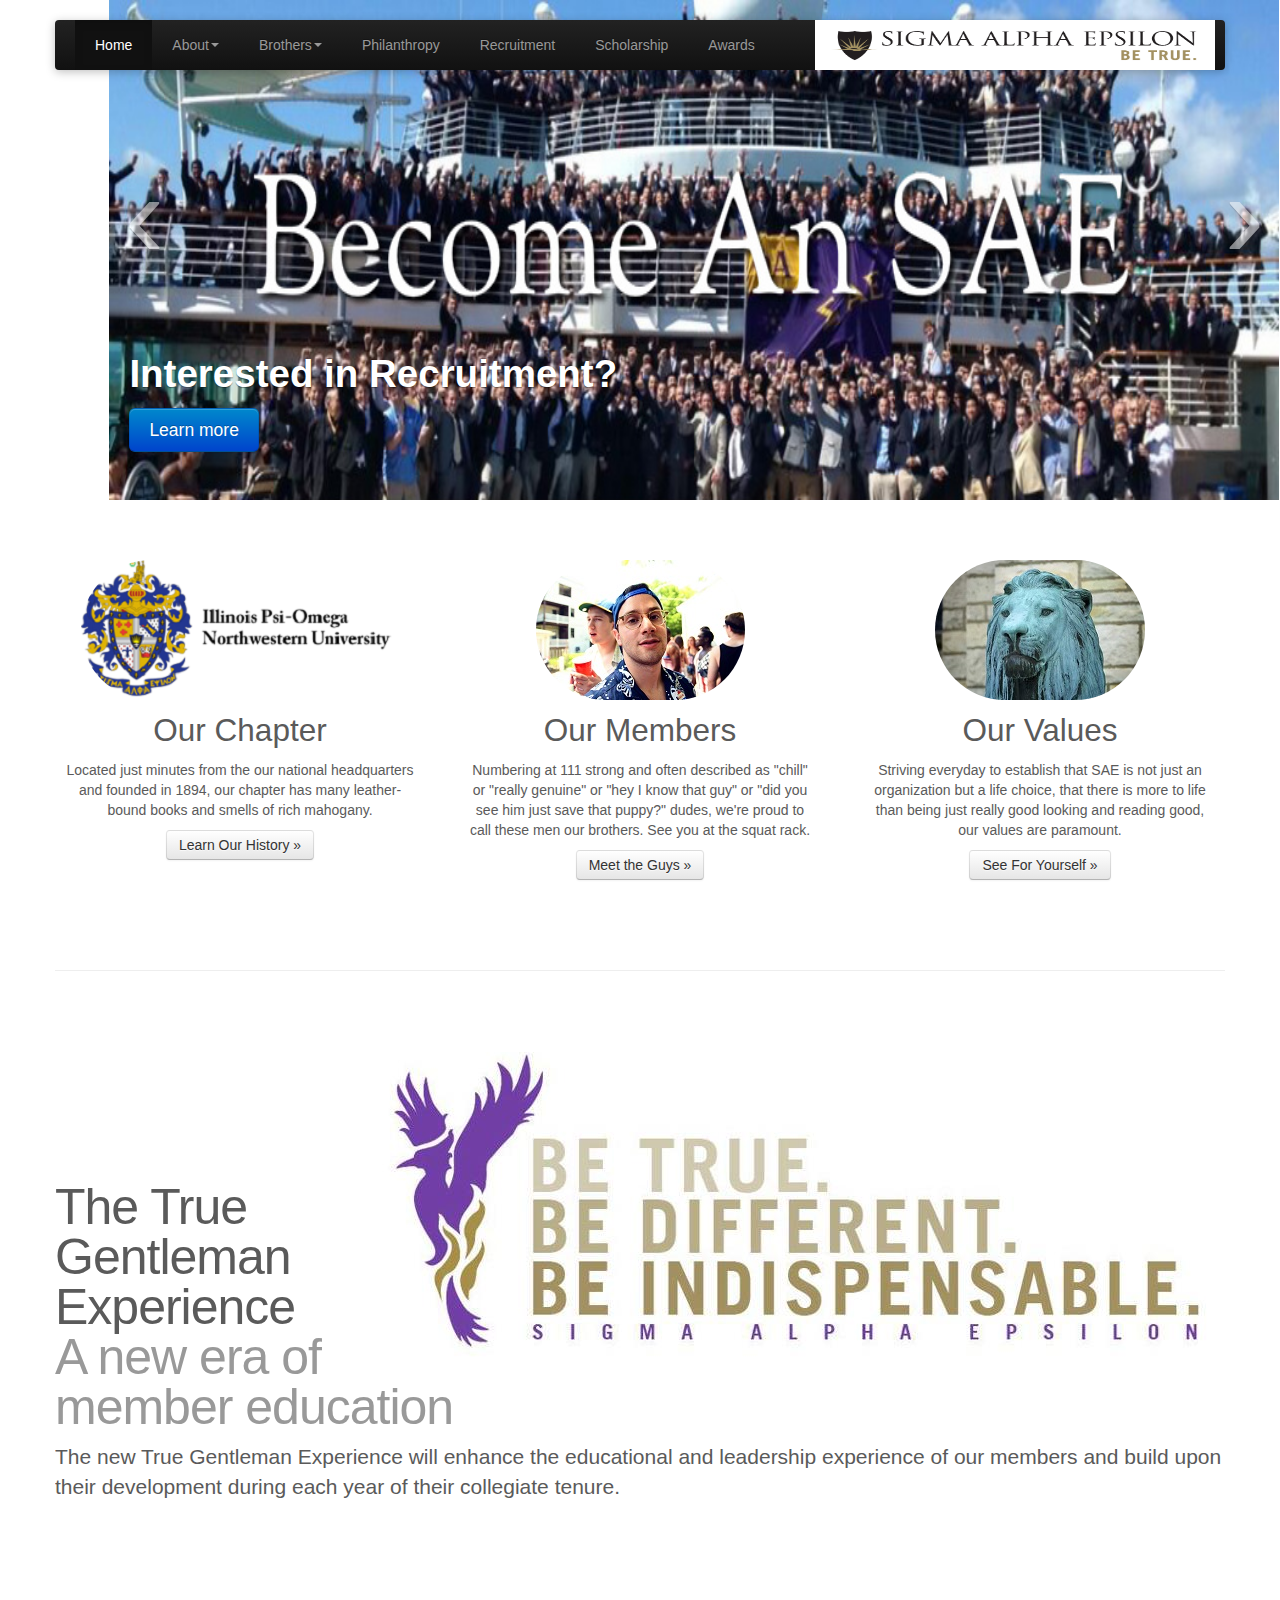
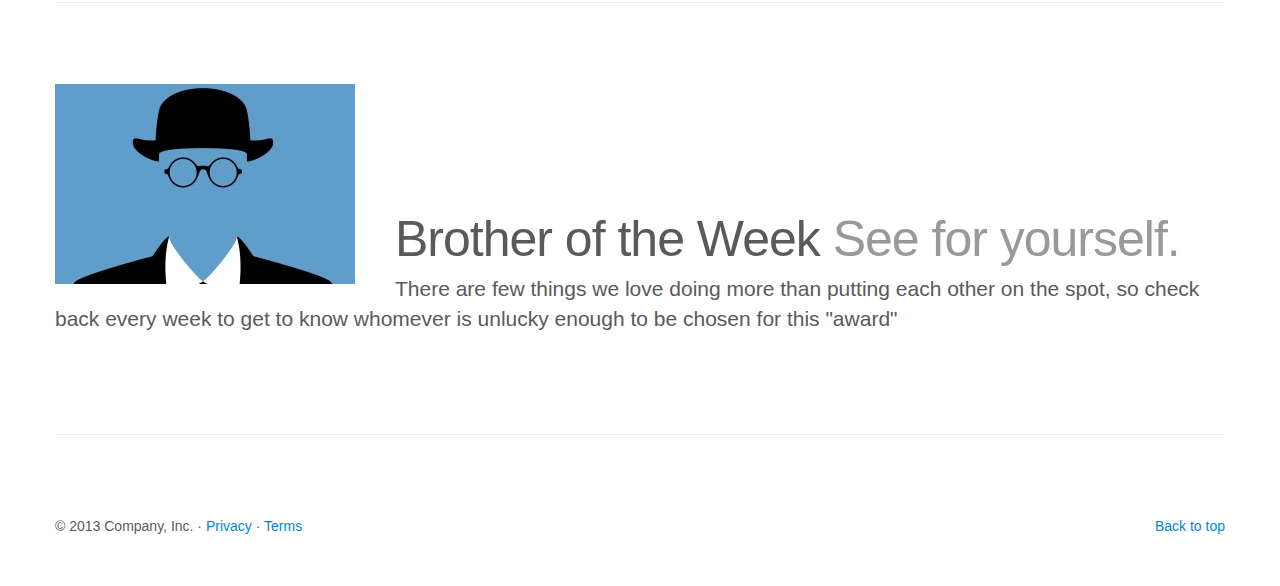
==== commit 2939f8f4: "added recruitment page" ====
--- a/index.html
+++ b/index.html
@@ -6,6 +6,7 @@
   <meta name="viewport" content="width=device-width, initial-scale=1.0">
   <meta name="description" content="">
   <meta name="author" content="">
+  <meta name="viewport" content="width=device-width, initial-scale=1">
 
   <!-- Le styles -->
   <link href="bootstrap/css/bootstrap.css" rel="stylesheet">
@@ -118,7 +119,7 @@
       position: static;
       max-width: 550px;
       padding: 0 20px;
-      margin-top: 200px;
+      margin-top: 350px;
     }
     .carousel-caption h1,
     .carousel-caption .lead {
@@ -311,7 +312,7 @@
                   <a href="#" class="dropdown-toggle" data-toggle="dropdown">Brothers<b class="caret"></b></a>
                   <ul class="dropdown-menu">
                     <li><a href="meetTheGuys.html">Meet the Guys</a></li>
-                    <li><a href="#">Brother of the Week</a></li>
+                    <li><a href="brotherOfTheWeek.html">Brother of the Week</a></li>
                   </ul>
                 </li>
                 <li><a href="philanthropy.html">Philanthropy</a></li>
@@ -336,26 +337,20 @@
         <div class="item active">
           <img src="images/becomeAnSae.jpg" alt="">
           <div class="container">
+            <div class="carousel-caption">
+              <h1>Interested in Recruitment?</h1>
+              <a class="btn btn-large btn-primary" href="#">Learn more</a>
+            </div>
           </div>
         </div>
         <div class="item">
           <img src="images/trampoline.jpg" alt="">
           <div class="container">
-            <div class="carousel-caption">
-              <h1>Interested in Recruitment?</h1>
-              <p class="lead">Chill. Come back in the fall then maybe.</p>
-              <a class="btn btn-large btn-primary" href="#">Learn more</a>
-            </div>
           </div>
         </div>
         <div class="item">
-          <img src="images/hockey.jpg" alt="">
+          <img src="images/holiday.jpg" alt="">
           <div class="container">
-            <div class="carousel-caption">
-              <h1>One more for good measure.</h1>
-              <p class="lead">Cras justo odio, dapibus ac facilisis in, egestas eget quam. Donec id elit non mi porta gravida at eget metus. Nullam id dolor id nibh ultricies vehicula ut id elit.</p>
-              <a class="btn btn-large btn-primary" href="#">Browse gallery</a>
-            </div>
           </div>
         </div>
       </div>
@@ -390,7 +385,7 @@
           <img class="img-circle" src="images/lion.jpg">
           <h2>Our Values</h2>
           <p>Striving everyday to establish that SAE is not just an organization but a life choice, that there is more to life than being just really good looking and reading good, our values are paramount.</p>
-          <p><a class="btn" href="#">See For Yourself &raquo;</a></p>
+          <p><a class="btn" href="history.html#valuesRow">See For Yourself &raquo;</a></p>
         </div><!-- /.span4 -->
       </div><!-- /.row -->
 
@@ -400,7 +395,7 @@
       <hr class="featurette-divider">
 
       <div class="featurette">
-        <img class="featurette-image pull-right" src="images/TGE.jpg">
+        <img class="featurette-image pull-right" src="images/TGE.jpg" href="sae.net">
         <h2 class="featurette-heading">The True Gentleman Experience <span class="muted">A new era of member education</span></h2>
         <p class="lead">The new True Gentleman Experience will enhance the educational and leadership experience of our members and build upon their development during each year of their collegiate tenure.</p>
       </div>
@@ -408,7 +403,7 @@
       <hr class="featurette-divider">
 
       <div class="featurette">
-        <img class="featurette-image pull-left" src="images/mystery.jpg">
+        <img class="featurette-image pull-left" src="images/mystery.jpg" href="brotherOfTheWeek.html">
         <h2 class="featurette-heading">Brother of the Week<span class="muted"> See for yourself.</span></h2>
         <p class="lead">There are few things we love doing more than putting each other on the spot, so check back every week to get to know whomever is unlucky enough to be chosen for this "award"</p>
       </div>
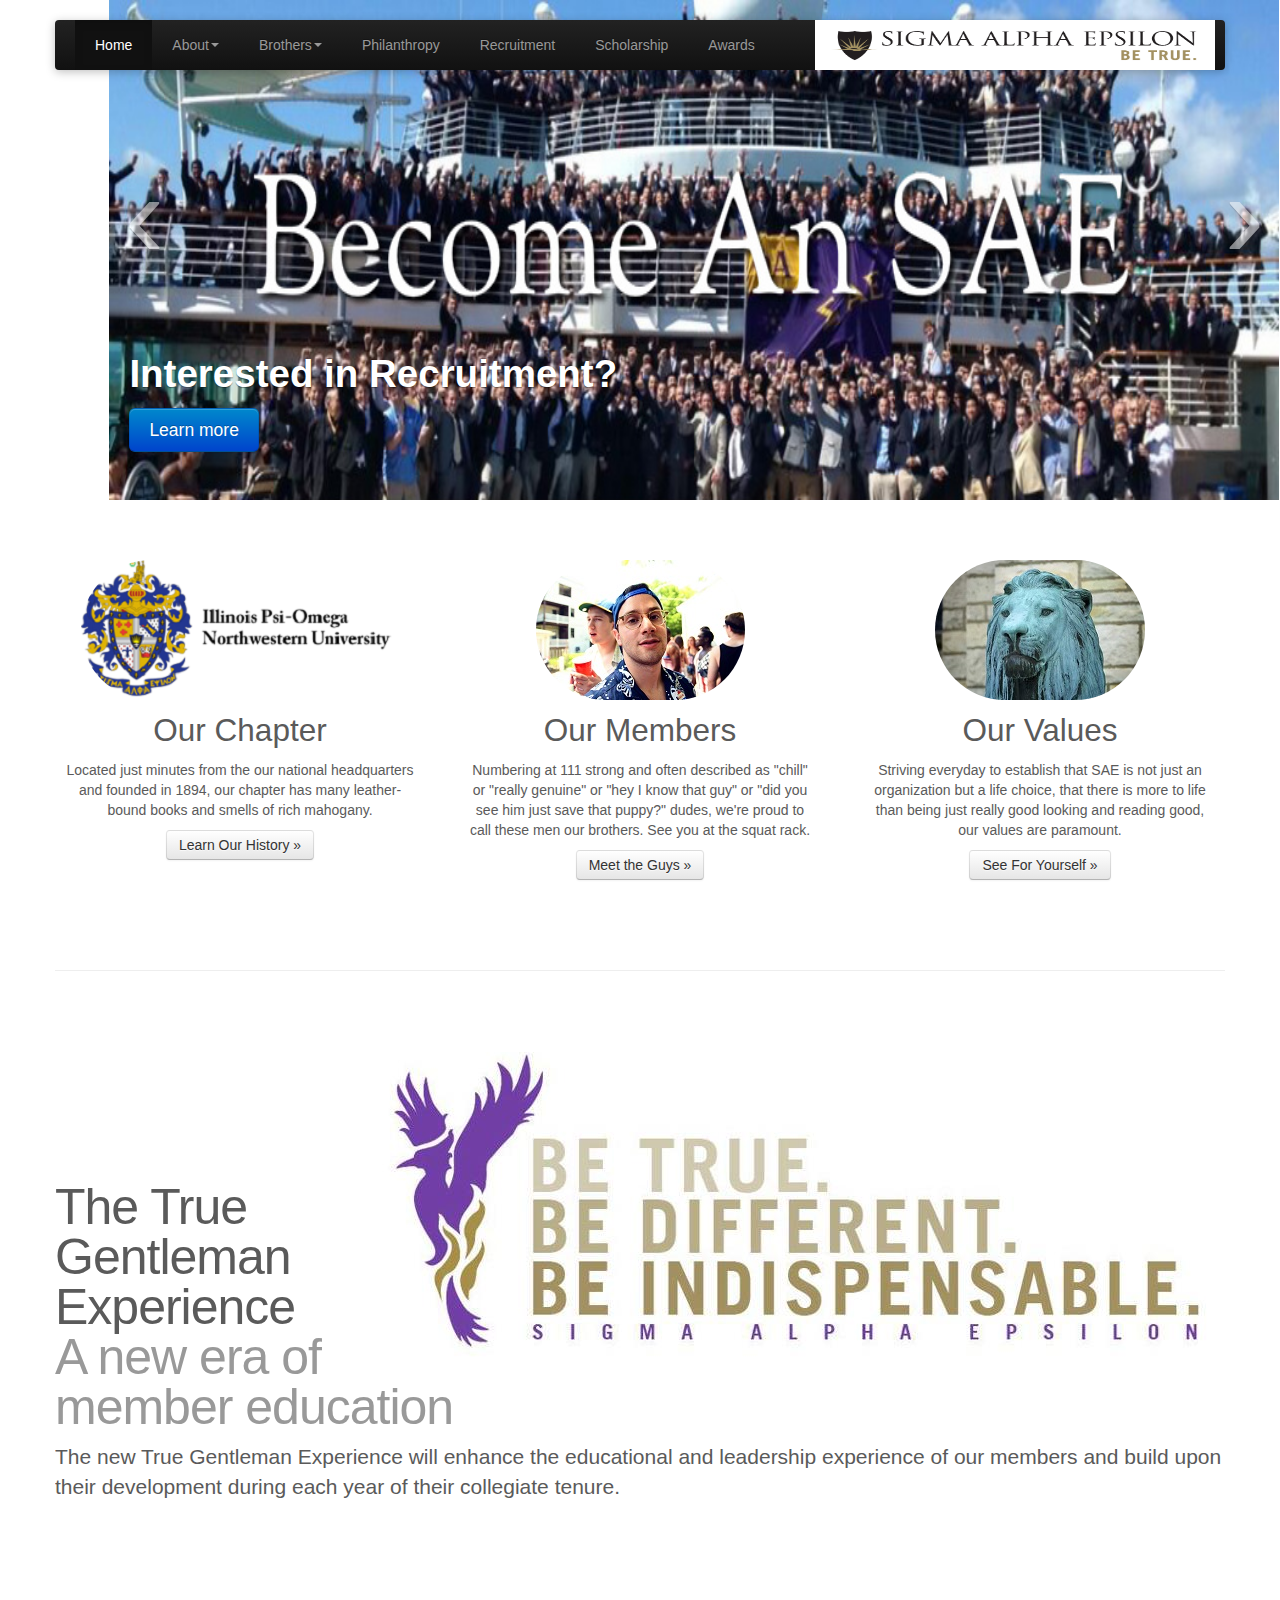
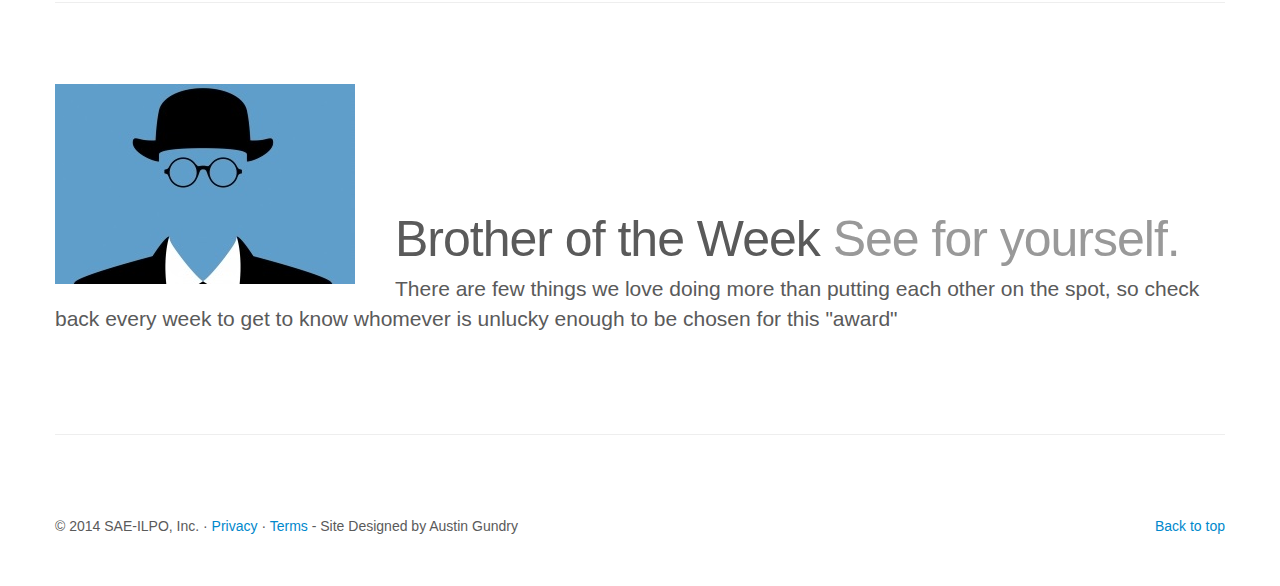
==== commit 00b8ff6a: "Navbar changes for phones" ====
--- a/index.html
+++ b/index.html
@@ -3,10 +3,9 @@
 <head>
   <meta charset="utf-8">
   <title>SAE &middot; ILPO</title>
-  <meta name="viewport" content="width=device-width, initial-scale=1.0">
+  <meta name="viewport" content="width=device-width, initial-scale=1.0, user-scalable=yes" />
   <meta name="description" content="">
   <meta name="author" content="">
-  <meta name="viewport" content="width=device-width, initial-scale=1">
 
   <!-- Le styles -->
   <link href="bootstrap/css/bootstrap.css" rel="stylesheet">
@@ -339,7 +338,7 @@
           <div class="container">
             <div class="carousel-caption">
               <h1>Interested in Recruitment?</h1>
-              <a class="btn btn-large btn-primary" href="#">Learn more</a>
+              <a class="btn btn-large btn-primary" href="recruitment.html">Learn more</a>
             </div>
           </div>
         </div>
@@ -373,7 +372,7 @@
           <img class="img-circle" src="images/crest.png">
           <h2>Our Chapter</h2>
           <p>Located just minutes from the our national headquarters and founded in 1894, our chapter has many leather-bound books and smells of rich mahogany.</p>
-          <p><a class="btn" href="#">Learn Our History &raquo;</a></p>
+          <p><a class="btn" href="history.html">Learn Our History &raquo;</a></p>
         </div><!-- /.span4 -->
         <div class="span4">
           <img class="img-circle" src="images/dre.jpg">
@@ -416,7 +415,7 @@
       <!-- FOOTER -->
       <footer>
         <p class="pull-right"><a href="#">Back to top</a></p>
-        <p>&copy; 2013 Company, Inc. &middot; <a href="#">Privacy</a> &middot; <a href="#">Terms</a></p>
+        <p>&copy; 2014 SAE-ILPO, Inc. &middot; <a href="#">Privacy</a> &middot; <a href="#">Terms</a> - Site Designed by Austin Gundry</p>
       </footer>
 
     </div><!-- /.container -->
